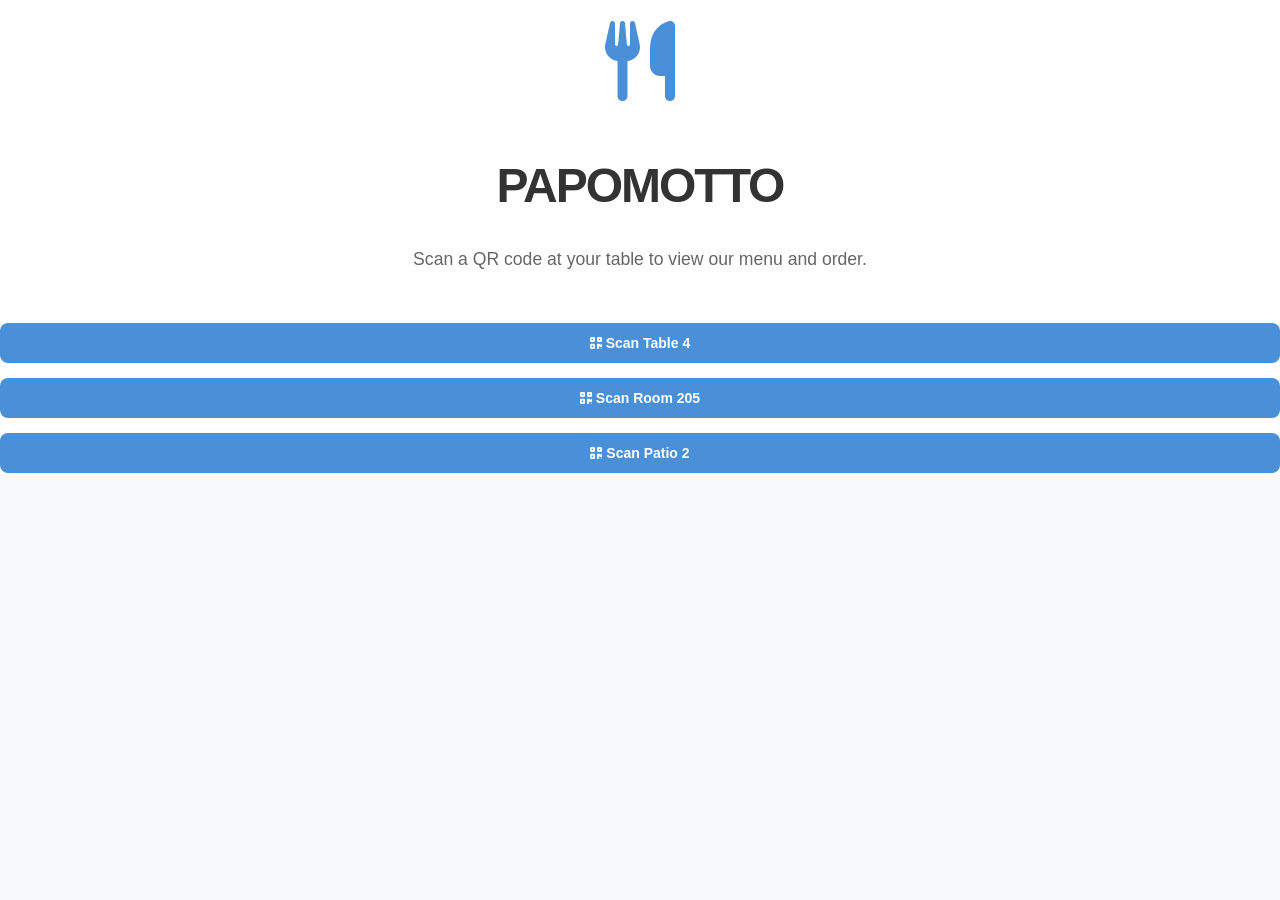
==== index.html @ fc349608 "Add files via upload" ====
<!DOCTYPE html>
<html lang="en">
<head>
    <meta charset="UTF-8">
    <meta name="viewport" content="width=device-width, initial-scale=1.0, maximum-scale=1.0, user-scalable=no">
    <title>Papomotto</title>
    <link rel="stylesheet" href="styles.css">
    <link href="https://fonts.googleapis.com/css2?family=Roboto+Mono:wght@300;400;500;600;700&display=swap" rel="stylesheet">
    <link href="https://cdnjs.cloudflare.com/ajax/libs/font-awesome/6.4.0/css/all.min.css" rel="stylesheet">
</head>
<body>
    <div id="app">
        <!-- QR Scan Screen (Simulated) -->
        <div id="qr-screen" class="screen active" style="justify-content: center; align-items: center; text-align: center; background: var(--bg-color);">
            <div class="qr-container" style="display: flex; flex-direction: column; align-items: center; gap: 20px;">
                <div style="font-size: 5rem; color: var(--primary);"><i class="fa-solid fa-utensils"></i></div>
                <h1 style="font-size: 3rem; font-weight: 700; letter-spacing: -2px;" data-i18n="papomotto">PAPOMOTTO</h1>
                <p style="color: var(--text-muted); font-size: 1.1rem; max-width: 80%;" data-i18n="qr_sub">Scan a QR code at your table to view our menu and order.</p>
                <div class="simulated-qrs" style="margin-top: 30px; display: flex; flex-direction: column; gap: 15px; width: 100%;">
                    <button class="btn primary-btn" onclick="simulateScan('Table 4')"><i class="fa-solid fa-qrcode"></i> <span data-i18n="scan_table">Scan Table 4</span></button>
                    <button class="btn primary-btn" onclick="simulateScan('Room 205')"><i class="fa-solid fa-qrcode"></i> <span data-i18n="scan_room">Scan Room 205</span></button>
                    <button class="btn primary-btn" onclick="simulateScan('Patio 2')"><i class="fa-solid fa-qrcode"></i> <span data-i18n="scan_patio">Scan Patio 2</span></button>
                </div>
            </div>
        </div>

        <!-- Categories Screen -->
        <div id="categories-screen" class="screen hidden">
            <header class="menu-header">
                <div class="header-top" style="display: flex; justify-content: space-between; align-items: center; width: 100%; margin-bottom: 20px;">
                    <div class="location-info" style="display: flex; flex-direction: column;">
                        <span style="font-size: 1.5rem; font-weight: 800; letter-spacing: -1px;" data-i18n="papomotto">PAPOMOTTO</span>
                        <span style="font-size: 0.9rem; color: var(--primary); font-weight: 600;"><i class="fa-solid fa-location-dot"></i> <span class="current-location-display">Table 4</span></span>
                    </div>
                    <div class="header-actions" style="display: flex; gap: 10px;">
                        <button class="icon-btn" style="background: var(--card-bg); border-radius: 50%; width: 45px; height: 45px;" onclick="openSettings()"><i class="fa-solid fa-globe"></i></button>
                        <button class="icon-btn" style="background: var(--card-bg); border-radius: 50%; width: 45px; height: 45px;" onclick="toggleTheme()"><i class="fa-solid fa-moon"></i></button>
                    </div>
                </div>
                <h2 style="font-size: 1.8rem; font-weight: 800; margin-bottom: 20px;" data-i18n="craving">What are you craving?</h2>
            </header>
            <main class="categories-grid" style="padding: 10px 24px; display: grid; grid-template-columns: 1fr 1fr; gap: 15px;">
                <button class="category-card" onclick="goToMenu('Starters')"><i class="fa-solid fa-seedling" style="font-size: 2rem; margin-bottom: 10px; color: var(--primary);"></i><br><span data-i18n="Starters">Starters</span></button>
                <button class="category-card" onclick="goToMenu('Breakfast')"><i class="fa-solid fa-egg" style="font-size: 2rem; margin-bottom: 10px; color: var(--primary);"></i><br><span data-i18n="Breakfast">Breakfast</span></button>
                <button class="category-card" onclick="goToMenu('Mains')"><i class="fa-solid fa-bowl-food" style="font-size: 2rem; margin-bottom: 10px; color: var(--primary);"></i><br><span data-i18n="Mains">Mains</span></button>
                <button class="category-card" onclick="goToMenu('Cocktails')"><i class="fa-solid fa-martini-glass-citrus" style="font-size: 2rem; margin-bottom: 10px; color: var(--primary);"></i><br><span data-i18n="Cocktails">Cocktails</span></button>
                <button class="category-card" onclick="goToMenu('Smoothies')"><i class="fa-solid fa-blender" style="font-size: 2rem; margin-bottom: 10px; color: var(--primary);"></i><br><span data-i18n="Smoothies">Smoothies</span></button>
                <button class="category-card" onclick="goToMenu('Kids Meal')"><i class="fa-solid fa-child" style="font-size: 2rem; margin-bottom: 10px; color: var(--primary);"></i><br><span data-i18n="Kids Meal">Kids Meal</span></button>
                <button class="category-card" onclick="goToMenu('Desserts')"><i class="fa-solid fa-ice-cream" style="font-size: 2rem; margin-bottom: 10px; color: var(--primary);"></i><br><span data-i18n="Desserts">Desserts</span></button>
            </main>
        </div>

        <!-- Menu Screen -->
        <div id="menu-screen" class="screen hidden">
            <header class="menu-header">
                <div class="header-top" style="display: flex; justify-content: space-between; align-items: center; width: 100%; margin-bottom: 20px;">
                    <div style="display: flex; align-items: center; gap: 10px;">
                        <button class="icon-btn" onclick="switchScreen('categories-screen')" style="background: var(--card-bg); border-radius: 50%; width: 45px; height: 45px;"><i class="fa-solid fa-arrow-left"></i></button>
                        <div class="location-info" style="display: flex; flex-direction: column;">
                            <span style="font-size: 1.5rem; font-weight: 800; letter-spacing: -1px;" data-i18n="papomotto">PAPOMOTTO</span>
                            <span style="font-size: 0.9rem; color: var(--primary); font-weight: 600;"><i class="fa-solid fa-location-dot"></i> <span id="current-location">Table 4</span></span>
                        </div>
                    </div>
                    <div class="header-actions" style="display: flex; gap: 10px;">
                        <button class="icon-btn" style="background: var(--card-bg); border-radius: 50%; width: 45px; height: 45px;" onclick="openSettings()"><i class="fa-solid fa-globe"></i></button>
                        <button class="icon-btn" style="background: var(--card-bg); border-radius: 50%; width: 45px; height: 45px;" onclick="toggleTheme()"><i class="fa-solid fa-moon"></i></button>
                        <button class="icon-btn" style="background: var(--text-color); color: var(--bg-color); border-radius: 50%; width: 45px; height: 45px; position: relative;" onclick="openCart()">
                            <i class="fa-solid fa-bag-shopping"></i>
                            <span class="badge" id="top-cart-badge" style="position: absolute; top: -5px; right: -5px; background: #ff4757; color: white; border-radius: 50%; padding: 4px 6px; font-size: 0.7rem; font-weight: bold; display: none;">0</span>
                        </button>
                    </div>
                </div>
                <div class="search-bar">
                    <i class="fa-solid fa-search"></i>
                    <input type="text" id="search-input" placeholder="Search for meals..." data-i18n-placeholder="search_placeholder">
                </div>
                <div class="categories-scroll">
                    <button class="category-chip active" data-category="All" onclick="filterCategory('All')"><i class="fa-solid fa-border-all"></i> <span data-i18n="All">All</span></button>
                    <button class="category-chip" data-category="Starters" onclick="filterCategory('Starters')"><i class="fa-solid fa-seedling"></i> <span data-i18n="Starters">Starters</span></button>
                    <button class="category-chip" data-category="Breakfast" onclick="filterCategory('Breakfast')"><i class="fa-solid fa-egg"></i> <span data-i18n="Breakfast">Breakfast</span></button>
                    <button class="category-chip" data-category="Mains" onclick="filterCategory('Mains')"><i class="fa-solid fa-bowl-food"></i> <span data-i18n="Mains">Mains</span></button>
                    <button class="category-chip" data-category="Cocktails" onclick="filterCategory('Cocktails')"><i class="fa-solid fa-martini-glass-citrus"></i> <span data-i18n="Cocktails">Cocktails</span></button>
                    <button class="category-chip" data-category="Smoothies" onclick="filterCategory('Smoothies')"><i class="fa-solid fa-blender"></i> <span data-i18n="Smoothies">Smoothies</span></button>
                    <button class="category-chip" data-category="Kids Meal" onclick="filterCategory('Kids Meal')"><i class="fa-solid fa-child"></i> <span data-i18n="Kids Meal">Kids Meal</span></button>
                    <button class="category-chip" data-category="Desserts" onclick="filterCategory('Desserts')"><i class="fa-solid fa-ice-cream"></i> <span data-i18n="Desserts">Desserts</span></button>
                    <button class="category-chip" data-category="Drinks" onclick="filterCategory('Drinks')"><i class="fa-solid fa-mug-hot"></i> <span data-i18n="Drinks">Drinks</span></button>
                </div>
            </header>
            
            <main class="menu-items" id="menu-items-container">
                <!-- Items will be generated by JS -->
            </main>

            <!-- Floating Cart Button -->
            <button class="floating-cart" onclick="openCart()">
                <div class="cart-icon">
                    <i class="fa-solid fa-shopping-bag"></i>
                    <span class="badge" id="cart-badge">0</span>
                </div>
                <span class="floating-cart-text" data-i18n="view_cart">View Cart</span>
                <span class="cart-total" id="cart-total-float">$0.00</span>
            </button>
        </div>

        <!-- Item Modal (Customization) -->
        <div id="item-modal" class="modal hidden">
            <div class="modal-header">
                <button class="modal-header-btn" onclick="closeItemModal()"><i class="fa-solid fa-arrow-left"></i></button>
                <button class="modal-header-btn"><i class="fa-solid fa-heart"></i></button>
            </div>
            
            <img id="modal-image" src="" alt="Meal">
            
            <div class="modal-details">
                <h2 id="modal-title">Meal Title</h2>
                <p id="modal-desc">Description</p>
                
                <div class="customization">
                    <h4 data-i18n="ingredients_header">Ingredients & Extras</h4>
                    <div id="ingredients-list">
                        <!-- Generated by JS -->
                    </div>
                </div>
            </div>
            
            <div class="modal-actions">
                <div class="qty-control">
                    <button onclick="changeModalQty(-1)"><i class="fa-solid fa-minus"></i></button>
                    <span id="modal-qty">1</span>
                    <button onclick="changeModalQty(1)"><i class="fa-solid fa-plus"></i></button>
                </div>
                <button class="btn primary-btn add-to-cart-btn" onclick="addToCart()">Add - <span id="modal-btn-total">$0.00</span></button>
            </div>
        </div>

        <!-- Cart / Checkout Screen -->
        <div id="cart-screen" class="screen hidden">
            <header class="cart-header">
                <button class="icon-btn" onclick="closeCart()"><i class="fa-solid fa-arrow-left"></i></button>
                <h2 data-i18n="your_order">Your Order</h2>
                <div style="width:40px;"></div> <!-- Spacer -->
            </header>
            <main class="cart-main">
                <div id="cart-items-container">
                    <!-- Cart items generated by JS -->
                </div>
                <div class="cart-notes">
                    <label for="order-notes" data-i18n="order_notes_label">Order Notes (e.g., less salt, allergies)</label>
                    <textarea id="order-notes" rows="3" placeholder="Add any special requests here..." data-i18n-placeholder="notes_placeholder"></textarea>
                </div>
                <div class="cart-summary">
                    <div class="summary-row">
                        <span data-i18n="subtotal">Subtotal</span>
                        <span id="cart-subtotal">$0.00</span>
                    </div>
                    <div class="summary-row">
                        <span data-i18n="tax">Tax (10%)</span>
                        <span id="cart-tax">$0.00</span>
                    </div>
                    <div class="summary-row total">
                        <span data-i18n="total">Total</span>
                        <span id="cart-final-total">$0.00</span>
                    </div>
                </div>
            </main>
            <footer class="cart-footer">
                <button class="btn primary-btn submit-order-btn" onclick="submitOrder()" data-i18n="submit_order">Submit Order</button>
            </footer>
        </div>
        
        <!-- Order Success Modal -->
        <div id="success-modal" class="modal hidden" style="align-items: center; justify-content: center; z-index: 9999;">
             <div class="modal-content" style="border-radius: 20px; text-align: center; padding: 40px 20px; max-width: 400px; height: auto;">
                 <div class="success-icon" style="font-size: 60px; color: var(--primary); margin-bottom: 20px;">
                     <i class="fa-solid fa-check-circle"></i>
                 </div>
                 <h2 data-i18n="order_placed">Order Placed!</h2>
                 <p>Your order has been sent to the kitchen. It will be delivered to <b id="success-location"></b> shortly.</p>
                 <button class="btn primary-btn" style="margin-top: 20px; width: 100%;" onclick="resetApp()" data-i18n="new_order">Start New Order</button>
             </div>
        </div>

        <!-- Settings Modal (Language & Currency) -->
        <div id="settings-modal" class="modal hidden">
            <div class="modal-header">
                <button class="modal-header-btn" onclick="closeSettings()"><i class="fa-solid fa-arrow-left"></i></button>
                <h2 style="font-size: 1.5rem; font-weight: 800;" data-i18n="settings_title">Settings</h2>
                <div style="width: 45px;"></div>
            </div>
            <div class="modal-details" style="margin-top: 100px;">
                <div class="settings-group">
                    <h4 data-i18n="language">Language</h4>
                    <div class="settings-options" id="lang-options">
                        <button class="setting-pill" onclick="setLanguage('en')">English</button>
                        <button class="setting-pill" onclick="setLanguage('es')">Español</button>
                        <button class="setting-pill" onclick="setLanguage('fr')">Français</button>
                        <button class="setting-pill" onclick="setLanguage('de')">Deutsch</button>
                        <button class="setting-pill" onclick="setLanguage('it')">Italiano</button>
                        <button class="setting-pill" onclick="setLanguage('pt')">Português</button>
                        <button class="setting-pill" onclick="setLanguage('ja')">日本語</button>
                        <button class="setting-pill" onclick="setLanguage('zh')">中文</button>
                        <button class="setting-pill" onclick="setLanguage('ko')">한국어</button>
                        <button class="setting-pill" onclick="setLanguage('th')">ไทย</button>
                        <button class="setting-pill" onclick="setLanguage('sw')">Swahili</button>    
                        <button class="setting-pill" onclick="setLanguage('luo')">Luo</button>
                        
                    </div>
                </div>
                <div class="settings-group" style="margin-top: 30px;">
                    <h4 data-i18n="currency">Currency</h4>
                    <div class="settings-options" id="currency-options">
                        <button class="setting-pill" onclick="setCurrency('USD')">USD ($)</button>
                        <button class="setting-pill" onclick="setCurrency('EUR')">EUR (€)</button>
                        <button class="setting-pill" onclick="setCurrency('GBP')">GBP (£)</button>
                        <button class="setting-pill" onclick="setCurrency('JPY')">JPY (¥)</button>
                        <button class="setting-pill" onclick="setCurrency('CAD')">CAD (C$)</button>
                        <button class="setting-pill" onclick="setCurrency('AUD')">AUD (A$)</button>
                        <button class="setting-pill" onclick="setCurrency('CNY')">CNY (¥)</button>
                        <button class="setting-pill" onclick="setCurrency('BRL')">BRL (R$)</button>
                        <button class="setting-pill" onclick="setCurrency('MXN')">MXN (MX$)</button>
                        <button class="setting-pill" onclick="setCurrency('INR')">INR (₹)</button>
                        <button class="setting-pill" onclick="setCurrency('UGX')">UGX (U)</button>
                        
                    </div>
                </div>
                <div class="settings-group" style="margin-top: 30px;">
                    <h4 data-i18n="theme">Theme</h4>
                    <div class="settings-options" id="theme-options">
                        <button class="setting-pill" onclick="setTheme('light')" id="theme-light-btn">Light</button>
                        <button class="setting-pill" onclick="setTheme('dark')" id="theme-dark-btn">Dark</button>
                    </div>
                </div>
                <div id="detection-info" style="margin-top: 40px; padding: 15px; border-radius: 15px; background: rgba(0,0,0,0.03); text-align: center; font-size: 0.9rem; color: var(--text-muted);">
                    <i class="fa-solid fa-circle-info"></i> <span id="detection-text">Detecting location...</span>
                </div>
            </div>
            <div class="modal-actions">
                <button class="btn primary-btn add-to-cart-btn" onclick="closeSettings()" data-i18n="close">Close</button>
            </div>
        </div>

        <!-- Toast Notification -->
        <div id="toast">Meal added to order!</div>
    </div>

    <script src="app.js"></script>
</body>
</html>
---- styles.css ----
:root {
  /* Core brand colors */
  --primary: #4a90d9;
  --secondary-1: #ff6b6b;
  --secondary-2: #4ecdc4;

  /* Light theme palette */
  --bg-light: #f8f9fa;
  --bg-dark: #1a1a1a; /* unused but retained */
  --bg-color: #ffffff;
  --text-color: #333333;
  --text-muted: #666666;
  --card-bg: #ffffff;
  --card-border: #e0e0e0;
  --input-bg: #f5f5f5;
  --header-bg: #ffffff;
  --btn-primary: #4a90d9;
  --btn-primary-text: #ffffff;
}

[data-theme="dark"] {
  --primary: #6ab0f3;
  --secondary-1: #ff8585;
  --secondary-2: #6ed7d0;
  --bg-light: #121212;
  --bg-dark: #0a0a0a;
  --bg-color: #1e1e1e;
  --text-color: #e0e0e0;
  --text-muted: #aaaaaa;
  --card-bg: #2d2d2d;
  --card-border: #404040;
  --input-bg: #2a2a2a;
  --header-bg: #1e1e1e;
  --btn-primary: #6ab0f3;
  --btn-primary-text: #ffffff;
}

/* Global reset */
* {
  margin: 0;
  padding: 0;
  box-sizing: border-box;
}

body {
  font-family: -apple-system, BlinkMacSystemFont, 'Segoe UI', Roboto, sans-serif;
  background-color: var(--bg-light);
  color: var(--text-color);
  line-height: 1.6;
}

#app {
  min-height: 100vh;
}

/* Screen handling */
.screen {
  display: none;
}
.screen.active {
  display: block;
}
.screen.hidden {
  display: none !important;
}

/* Buttons */
.btn {
  padding: 10px 20px;
  border: none;
  border-radius: 6px;
  cursor: pointer;
  font-size: 14px;
  transition: background-color 0.2s ease;
}

.primary-btn {
  background-color: var(--btn-primary);
  color: var(--btn-primary-text);
  padding: 12px 24px;
  border-radius: 8px;
  font-weight: 600;
}
.primary-btn:active {
  transform: scale(0.98);
}

/* Icon button – unified style */
.icon-btn {
  background: var(--card-bg);
  border: none;
  cursor: pointer;
  padding: 8px;
  border-radius: 50%;
  display: flex;
  align-items: center;
  justify-content: center;
  transition: background-color 0.2s ease;
}
.icon-btn:hover {
  background-color: var(--input-bg);
}

/* Header */
.menu-header {
  display: flex;
  flex-direction: column;
}

.search-bar {
  width: 100%;
  max-width: 500px;
  align-self: flex-end;
  position: relative;
}
.search-bar i {
  position: absolute;
  left: 15px;
  top: 50%;
  transform: translateY(-50%);
  color: var(--text-muted);
}
.search-bar input {
  width: 100%;
  padding: 12px 15px 12px 40px;
  border-radius: 25px;
  border: 1px solid var(--card-border);
  background-color: var(--input-bg);
  color: var(--text-color);
  font-size: 14px;
  outline: none;
}

/* Floating Cart – premium glass‑morphic style */
.floating-cart {
  position: fixed;
  bottom: 24px;
  left: 24px;
  right: 24px;
  max-width: 500px;
  margin: 0 auto;
  height: 65px;
  border-radius: 35px;
  background: rgba(255, 255, 255, 0.2);
  backdrop-filter: blur(12px);
  color: var(--text-color);
  border: 1px solid rgba(255,255,255,0.5);
  display: flex;
  justify-content: space-between;
  align-items: center;
  padding: 0 24px;
  box-shadow: 0 10px 30px rgba(0,0,0,0.18);
  z-index: 99;
  cursor: pointer;
  transition: transform 0.5s cubic-bezier(0.34, 1.56, 0.64, 1), opacity 0.3s ease, box-shadow 0.2s ease;
  opacity: 0;
  transform: translateY(100px) scale(0.9);
  pointer-events: none;
}
.floating-cart.visible {
  opacity: 1;
  transform: translateY(0) scale(1);
  pointer-events: auto;
  animation: slideUpBounce 0.6s ease-out forwards;
}
.floating-cart:active {
  transform: scale(0.97);
}
.floating-cart .cart-icon {
  position: relative;
  display: flex;
  align-items: center;
  font-size: 1.3rem;
}
.floating-cart .badge {
  position: absolute;
  top: -8px;
  right: -10px;
  background: #ff4757;
  color: #fff;
  border-radius: 50%;
  width: 20px;
  height: 20px;
  display: flex;
  align-items: center;
  justify-content: center;
  font-size: 0.75rem;
  font-weight: 800;
  box-shadow: 0 2px 6px rgba(0,0,0,0.15);
}
.floating-cart-text {
  font-weight: 700;
  font-size: 1rem;
  letter-spacing: 0.5px;
  text-transform: uppercase;
}
.floating-cart .cart-total {
  font-weight: 800;
  font-size: 1rem;
  background: rgba(255,255,255,0.15);
  padding: 6px 14px;
  border-radius: 18px;
}
[data-theme="dark"] .floating-cart .cart-total {
  background: rgba(0,0,0,0.2);
}

/* Category cards */
.category-card {
  background-color: var(--card-bg);
  border: 1px solid var(--card-border);
  border-radius: 20px;
  padding: 25px 15px;
  text-align: center;
  font-weight: 700;
  font-size: 1.1rem;
  color: var(--text-color);
  cursor: pointer;
  box-shadow: 0 5px 15px rgba(0,0,0,0.05);
  transition: transform 0.2s;
}
.category-card:active {
  transform: scale(0.95);
}

/* Cart screen */
.cart-header {
  display: flex;
  justify-content: space-between;
  align-items: center;
  padding: 20px 24px;
  background-color: var(--bg-color);
  border-bottom: 1px solid var(--card-border);
}
.cart-main {
  padding: 20px 24px 100px;
  flex: 1;
  overflow-y: auto;
}
.cart-item-info {
  flex: 1;
}
.cart-item-title {
  font-weight: 800;
  font-size: 1.1rem;
  margin-bottom: 5px;
}
.cart-item-price {
  font-weight: 700;
  color: var(--text-muted);
}
.cart-item-customs {
  font-size: 0.85rem;
  color: var(--text-muted);
  margin-top: 5px;
}
.remove-btn {
  background: none;
  border: none;
  color: #ff4757;
  font-size: 1.2rem;
  cursor: pointer;
}
.cart-notes {
  margin-top: 25px;
}
.cart-notes label {
  display: block;
  font-weight: 800;
  margin-bottom: 10px;
  text-transform: uppercase;
  letter-spacing: 1px;
}
.cart-notes textarea {
  width: 100%;
  padding: 15px;
  border-radius: 20px;
  border: 1px solid var(--card-border);
  background-color: var(--card-bg);
  color: var(--text-color);
  resize: none;
}
.cart-summary {
  margin-top: 30px;
  background-color: var(--card-bg);
  padding: 20px;
  border-radius: 25px;
  border: 1px solid var(--card-border);
}
.summary-row {
  display: flex;
  justify-content: space-between;
  margin-bottom: 10px;
  font-weight: 600;
}
.summary-row.total {
  font-size: 1.3rem;
  font-weight: 800;
  margin-top: 15px;
  padding-top: 15px;
  border-top: 2px dashed var(--card-border);
}
.cart-footer {
  position: fixed;
  bottom: 0; left: 0; right: 0;
  max-width: 1200px;
  margin: 0 auto;
  padding: 20px 24px;
  background-color: var(--bg-color);
  border-top: 1px solid var(--card-border);
}

/* Modals */
.modal {
  position: fixed;
  inset: 0;
  background-color: var(--bg-color);
  z-index: 1000;
  display: flex;
  flex-direction: column;
  overflow-y: auto;
  animation: fadeIn 0.3s ease-out;
}
.modal.hidden {
  display: none !important;
}
.modal-header {
  display: flex;
  justify-content: space-between;
  align-items: center;
  padding: 20px 24px;
  position: sticky;
  top: 0;
  background: var(--card-bg);
  backdrop-filter: blur(10px);
  z-index: 10;
}
.modal-content {
  background-color: var(--card-bg);
  border-radius: 12px;
  padding: 24px;
  max-width: 500px;
  width: 90%;
  max-height: 80vh;
  overflow-y: auto;
  margin: auto;
}
.modal-details {
  padding: 20px 24px;
  background: var(--card-bg);
}
.modal-details h2 {
  font-size: 1.5rem;
  font-weight: 800;
  margin-bottom: 10px;
}
.modal-details p {
  color: var(--text-muted);
  margin-bottom: 20px;
}
.customization h4 {
  font-size: 1rem;
  font-weight: 700;
  margin-bottom: 15px;
  text-transform: uppercase;
  letter-spacing: 0.5px;
}
#ingredients-list {
  display: flex;
  flex-direction: column;
  gap: 12px;
}
.ingredient-item {
  display: flex;
  align-items: center;
  gap: 12px;
  padding: 10px;
  background: var(--bg-color);
  border-radius: 12px;
}
.ingredient-item img {
  width: 50px;
  height: 50px;
  border-radius: 10px;
  object-fit: cover;
}
.ingredient-info {
  flex: 1;
}
.ingredient-info .name {
  font-weight: 600;
  font-size: 0.95rem;
}
.ingredient-info .desc {
  font-size: 0.8rem;
  color: var(--text-muted);
}
.ingredient-price {
  font-size: 0.85rem;
  color: var(--primary);
  font-weight: 600;
}
.ingredient-item.removable {
  cursor: pointer;
}
.ingredient-item.removed {
   opacity: 0.5;
   text-decoration: line-through;
}
.ing-controls {
   display: flex;
   align-items: center;
   gap: 8px;
   margin-left: auto;
}
.ing-price {
   font-size: 0.8rem;
   color: var(--primary);
   min-width: 40px;
}
.ing-btn {
   background: var(--card-bg);
   border: 1px solid var(--card-border);
   width: 24px;
   height: 24px;
   border-radius: 50%;
   cursor: pointer;
   display: flex;
   align-items: center;
   justify-content: center;
}
.ing-thumb {
   width: 40px;
   height: 40px;
   border-radius: 8px;
   object-fit: cover;
}
.ing-info {
   flex: 1;
}
.ing-name {
   font-weight: 600;
   font-size: 0.9rem;
}
.ing-desc {
   font-size: 0.75rem;
   color: var(--text-muted);
}
.modal-actions {
  display: flex;
  justify-content: space-between;
  align-items: center;
  padding: 20px 24px;
  background: var(--card-bg);
  border-top: 1px solid var(--card-border);
}
.qty-control {
  display: flex;
  align-items: center;
  gap: 15px;
  background: var(--bg-color);
  padding: 8px 16px;
  border-radius: 20px;
}
.qty-control button {
  background: var(--primary);
  color: white;
  border: none;
  width: 32px;
  height: 32px;
  border-radius: 50%;
  font-size: 1rem;
  cursor: pointer;
  display: flex;
  align-items: center;
  justify-content: center;
}
.qty-control span {
  font-weight: 700;
  font-size: 1.2rem;
  min-width: 20px;
  text-align: center;
}
.menu-items {
  padding: 10px 24px 100px;
  display: flex;
  flex-direction: column;
  gap: 25px;
}
#toast {
  position: fixed;
  bottom: 20px;
  left: 50%;
  transform: translateX(-50%);
  background-color: var(--text-color);
  color: var(--bg-color);
  padding: 12px 24px;
  border-radius: 8px;
  opacity: 0;
  visibility: hidden;
  transition: all 0.3s ease;
  z-index: 10000;
}
#toast.show {
  opacity: 1;
  visibility: visible;
}
/* Animations */
@keyframes slideUpBounce {
  0% { transform: translateY(100px) scale(0.9); opacity: 0; }
  60% { transform: translateY(-10px) scale(1.05); opacity: 1; }
  100% { transform: translateY(0) scale(1); opacity: 1; }
}
@keyframes fadeIn {
  from { opacity: 0; transform: scale(0.98); }
  to { opacity: 1; transform: scale(1); }
}
/* Settings modal */
.settings-group {
  margin-bottom: 24px;
}
.settings-group h4 {
  margin-bottom: 12px;
  color: var(--text-color);
}
.settings-options {
  display: flex;
  flex-wrap: wrap;
  gap: 8px;
}
.setting-pill {
  padding: 8px 16px;
  border: 1px solid var(--card-border);
  border-radius: 20px;
  cursor: pointer;
  transition: all 0.2s ease;
}
.setting-pill.active {
  background-color: var(--primary);
  color: #fff;
  border-color: var(--primary);
}
/* Dark theme overrides for specific components */
[data-theme="dark"] body {
  background-color: var(--bg-dark);
}
[data-theme="dark"] .category-card {
  background-color: var(--card-bg);
  border-color: var(--card-border);
}
[data-theme="dark"] .modal-content {
  background-color: var(--card-bg);
}
[data-theme="dark"] #toast {
  background-color: var(--text-color);
  color: var(--bg-color);
}
/* Categories scroll */
.categories-scroll {
  display: flex;
  gap: 10px;
  padding: 10px 0;
  overflow-x: auto;
  scrollbar-width: none;
}
.categories-scroll::-webkit-scrollbar {
  display: none;
}
/* Meal cards (grid layout) */
.meal-card {
  background-color: transparent;
  cursor: pointer;
}
.meal-img {
  width: 100%;
  height: 280px;
  object-fit: cover;
  border-radius: 35px;
  margin-bottom: 15px;
  box-shadow: 0 10px 25px rgba(0,0,0,0.08);
  max-width: 500px;
  margin-left: auto;
  margin-right: 0;
}
.meal-title {
  font-size: 1.5rem;
  font-weight: 800;
  margin-bottom: 5px;
}
.meal-price {
  font-size: 1.2rem;
  font-weight: 700;
  color: var(--text-muted);
}
.meal-desc {
  display: none;
}
/* Additional component styles */
/* Category chips */
.category-chip {
  padding: 8px 16px;
  border: 1px solid var(--card-border);
  border-radius: 20px;
  cursor: pointer;
  transition: all 0.2s ease;
}
.category-chip.active {
  background-color: var(--primary);
  color: #fff;
  border-color: var(--primary);
}
.ing-qty {
    font-weight: 800;
    font-size: 1rem;
    min-width: 15px;
    text-align: center;
}
/* Modal header button */
.modal-header-btn {
  background: none;
  border: none;
  cursor: pointer;
  font-size: 1.1rem;
  color: var(--text-color);
}
.modal-header-btn:hover {
  color: var(--primary);
}
/* End of stylesheet */
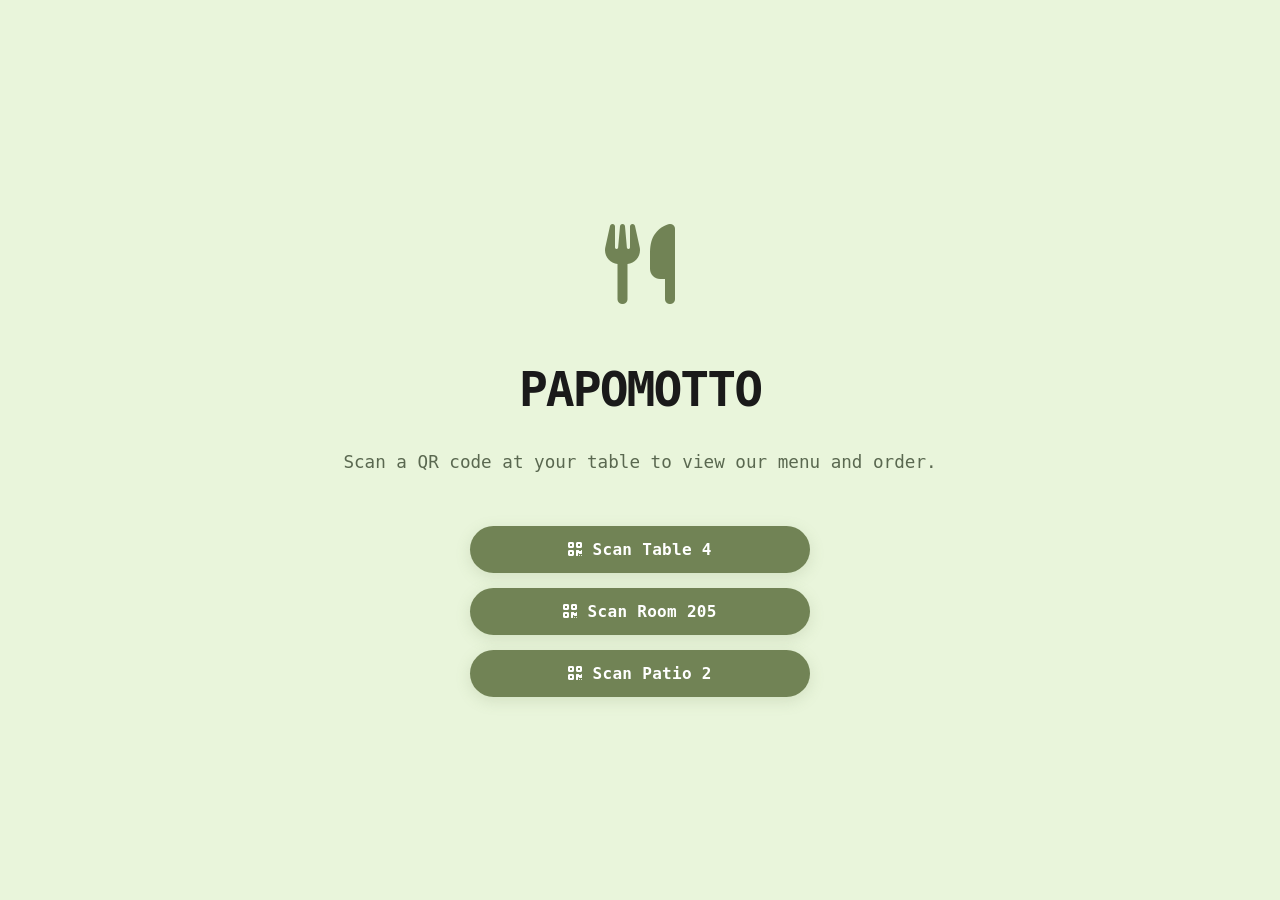
==== commit c60215b5: "yes" ====
--- a/index.html
+++ b/index.html
@@ -40,13 +40,13 @@
                 <h2 style="font-size: 1.8rem; font-weight: 800; margin-bottom: 20px;" data-i18n="craving">What are you craving?</h2>
             </header>
             <main class="categories-grid" style="padding: 10px 24px; display: grid; grid-template-columns: 1fr 1fr; gap: 15px;">
-                <button class="category-card" onclick="goToMenu('Starters')"><i class="fa-solid fa-seedling" style="font-size: 2rem; margin-bottom: 10px; color: var(--primary);"></i><br><span data-i18n="Starters">Starters</span></button>
-                <button class="category-card" onclick="goToMenu('Breakfast')"><i class="fa-solid fa-egg" style="font-size: 2rem; margin-bottom: 10px; color: var(--primary);"></i><br><span data-i18n="Breakfast">Breakfast</span></button>
-                <button class="category-card" onclick="goToMenu('Mains')"><i class="fa-solid fa-bowl-food" style="font-size: 2rem; margin-bottom: 10px; color: var(--primary);"></i><br><span data-i18n="Mains">Mains</span></button>
-                <button class="category-card" onclick="goToMenu('Cocktails')"><i class="fa-solid fa-martini-glass-citrus" style="font-size: 2rem; margin-bottom: 10px; color: var(--primary);"></i><br><span data-i18n="Cocktails">Cocktails</span></button>
-                <button class="category-card" onclick="goToMenu('Smoothies')"><i class="fa-solid fa-blender" style="font-size: 2rem; margin-bottom: 10px; color: var(--primary);"></i><br><span data-i18n="Smoothies">Smoothies</span></button>
-                <button class="category-card" onclick="goToMenu('Kids Meal')"><i class="fa-solid fa-child" style="font-size: 2rem; margin-bottom: 10px; color: var(--primary);"></i><br><span data-i18n="Kids Meal">Kids Meal</span></button>
-                <button class="category-card" onclick="goToMenu('Desserts')"><i class="fa-solid fa-ice-cream" style="font-size: 2rem; margin-bottom: 10px; color: var(--primary);"></i><br><span data-i18n="Desserts">Desserts</span></button>
+                <button class="category-card" onclick="goToMenu('Starters')" style="background-image: url('uipic/ef41e517eabceb7d2a99c83e9d44380a.webp'); background-size: cover; background-position: center;"><i class="fa-solid fa-seedling" style="font-size: 2rem; margin-bottom: 10px; color: var(--primary);"></i><br><span data-i18n="Starters">Starters</span></button>
+                <button class="category-card" onclick="goToMenu('Breakfast')" style="background-image: url('uipic/9beb9a2f6c19b67b782f01f2f33c15be.jpg'); background-size: cover; background-position: center;"><i class="fa-solid fa-egg" style="font-size: 2rem; margin-bottom: 10px; color: var(--primary);"></i><br><span data-i18n="Breakfast">Breakfast</span></button>
+                <button class="category-card" onclick="goToMenu('Mains')" style="background-image: url('uipic/3283c84c0663fad46c2572cbc5e1e875.jpg'); background-size: cover; background-position: center;"><i class="fa-solid fa-bowl-food" style="font-size: 2rem; margin-bottom: 10px; color: var(--primary);"></i><br><span data-i18n="Mains">Mains</span></button>
+                <button class="category-card" onclick="goToMenu('Cocktails')" style="background-image: url('uipic/966c9b0d867b53b1ed2aa10acb15ed6e.jpg'); background-size: cover; background-position: center;"><i class="fa-solid fa-martini-glass-citrus" style="font-size: 2rem; margin-bottom: 10px; color: var(--primary);"></i><br><span data-i18n="Cocktails">Cocktails</span></button>
+                <button class="category-card" onclick="goToMenu('Smoothies')" style="background-image: url('uipic/2ba4ea6fcedb79ae2e02cfac1272c924.jpg'); background-size: cover; background-position: center;"><i class="fa-solid fa-blender" style="font-size: 2rem; margin-bottom: 10px; color: var(--primary);"></i><br><span data-i18n="Smoothies">Smoothies</span></button>
+                <button class="category-card" onclick="goToMenu('Kids Meal')" style="background-image: url('uipic/ef41e517eabceb7d2a99c83e9d44380a.webp'); background-size: cover; background-position: center;"><i class="fa-solid fa-child" style="font-size: 2rem; margin-bottom: 10px; color: var(--primary);"></i><br><span data-i18n="Kids Meal">Kids Meal</span></button>
+                <button class="category-card" onclick="goToMenu('Desserts')" style="background-image: url('uipic/9beb9a2f6c19b67b782f01f2f33c15be.jpg'); background-size: cover; background-position: center;"><i class="fa-solid fa-ice-cream" style="font-size: 2rem; margin-bottom: 10px; color: var(--primary);"></i><br><span data-i18n="Desserts">Desserts</span></button>
             </main>
         </div>
 
@@ -87,6 +87,11 @@
                 </div>
             </header>
             
+            <!-- Offers / Specials Strip -->
+            <div id="offers-section" class="offers-strip" style="margin-bottom: 6px; display: none;">
+                <!-- Generated by JS -->
+            </div>
+
             <main class="menu-items" id="menu-items-container">
                 <!-- Items will be generated by JS -->
             </main>
@@ -98,7 +103,7 @@
                     <span class="badge" id="cart-badge">0</span>
                 </div>
                 <span class="floating-cart-text" data-i18n="view_cart">View Cart</span>
-                <span class="cart-total" id="cart-total-float">$0.00</span>
+                <span class="floating-cart-total" id="cart-total-float">$0.00</span>
             </button>
         </div>
 
--- a/styles.css
+++ b/styles.css
@@ -1,258 +1,625 @@
 :root {
-  /* Core brand colors */
-  --primary: #4a90d9;
-  --secondary-1: #ff6b6b;
-  --secondary-2: #4ecdc4;
-
-  /* Light theme palette */
-  --bg-light: #f8f9fa;
-  --bg-dark: #1a1a1a; /* unused but retained */
-  --bg-color: #ffffff;
-  --text-color: #333333;
-  --text-muted: #666666;
-  --card-bg: #ffffff;
-  --card-border: #e0e0e0;
-  --input-bg: #f5f5f5;
-  --header-bg: #ffffff;
-  --btn-primary: #4a90d9;
+  /* Papomotto brand colors */
+  --primary: #718355;
+  --secondary-1: #87986A;
+  --secondary-2: #97A97C;
+
+  /* Light theme */
+  --bg-light: #E9F5DB;
+  --bg-dark: #000000;
+  --bg-color: #E9F5DB;
+  --text-color: #1a1a1a;
+  --text-muted: #5a6850;
+  --card-bg: #f0f5e8;
+  --card-border: #c8d8b0;
+  --input-bg: #dce7cc;
+  --header-bg: #E9F5DB;
+  --btn-primary: #718355;
   --btn-primary-text: #ffffff;
+  --badge-bg: #718355;
+  --accent: #87986A;
+  --shadow: rgba(113, 131, 85, 0.18);
 }
 
 [data-theme="dark"] {
-  --primary: #6ab0f3;
-  --secondary-1: #ff8585;
-  --secondary-2: #6ed7d0;
-  --bg-light: #121212;
-  --bg-dark: #0a0a0a;
-  --bg-color: #1e1e1e;
-  --text-color: #e0e0e0;
-  --text-muted: #aaaaaa;
-  --card-bg: #2d2d2d;
-  --card-border: #404040;
-  --input-bg: #2a2a2a;
-  --header-bg: #1e1e1e;
-  --btn-primary: #6ab0f3;
-  --btn-primary-text: #ffffff;
-}
-
-/* Global reset */
-* {
+  --primary: #97A97C;
+  --secondary-1: #87986A;
+  --secondary-2: #718355;
+  --bg-light: #0a1a00;
+  --bg-dark: #000000;
+  --bg-color: #000000;
+  --text-color: #e8f0de;
+  --text-muted: #9aa88f;
+  --card-bg: #111e07;
+  --card-border: #2a3d1a;
+  --input-bg: #1a2e0a;
+  --header-bg: #000000;
+  --btn-primary: #97A97C;
+  --btn-primary-text: #000000;
+  --badge-bg: #97A97C;
+  --accent: #87986A;
+  --shadow: rgba(151, 169, 124, 0.15);
+}
+
+/* ── Global reset ── */
+*,
+*::before,
+*::after {
   margin: 0;
   padding: 0;
   box-sizing: border-box;
 }
 
+html {
+  font-size: 16px;
+  -webkit-text-size-adjust: 100%;
+}
+
 body {
-  font-family: -apple-system, BlinkMacSystemFont, 'Segoe UI', Roboto, sans-serif;
+  font-family: 'Roboto Mono', monospace;
   background-color: var(--bg-light);
   color: var(--text-color);
   line-height: 1.6;
+  overflow-x: hidden;
+  transition: background-color 0.3s ease, color 0.3s ease;
 }
 
 #app {
   min-height: 100vh;
-}
-
-/* Screen handling */
+  background-color: var(--bg-light);
+  transition: background-color 0.3s ease;
+}
+
+[data-theme="dark"] #app {
+  background-color: #000000;
+}
+
+img {
+  display: block;
+  max-width: 100%;
+}
+
+button {
+  font-family: inherit;
+  cursor: pointer;
+  border: none;
+  outline: none;
+  -webkit-tap-highlight-color: transparent;
+}
+
+/* ── Screen handling ── */
 .screen {
   display: none;
-}
-.screen.active {
+  min-height: 100vh;
+}
+.screen.active,
+.screen:not(.hidden) {
   display: block;
 }
 .screen.hidden {
   display: none !important;
 }
 
-/* Buttons */
+/* ── Animations ── */
+@keyframes slideUpBounce {
+  0%   { transform: translateY(120px) scale(0.85); opacity: 0; }
+  60%  { transform: translateY(-8px)  scale(1.06); opacity: 1; }
+  100% { transform: translateY(0)      scale(1);    opacity: 1; }
+}
+@keyframes fadeIn {
+  from { opacity: 0; transform: scale(0.97); }
+  to   { opacity: 1; transform: scale(1);    }
+}
+@keyframes pulse {
+  0%, 100% { box-shadow: 0 0 0 0 rgba(113, 131, 85, 0.4); }
+  50%       { box-shadow: 0 0 0 8px rgba(113, 131, 85, 0);   }
+}
+@keyframes shimmer {
+  0%   { background-position: -200% 0; }
+  100% { background-position:  200% 0; }
+}
+
+/* ── Buttons ── */
 .btn {
   padding: 10px 20px;
   border: none;
   border-radius: 6px;
   cursor: pointer;
   font-size: 14px;
-  transition: background-color 0.2s ease;
-}
+  transition: background-color 0.2s ease, transform 0.15s ease;
+}
+.btn:active { transform: scale(0.97); }
 
 .primary-btn {
   background-color: var(--btn-primary);
   color: var(--btn-primary-text);
-  padding: 12px 24px;
-  border-radius: 8px;
-  font-weight: 600;
-}
-.primary-btn:active {
-  transform: scale(0.98);
-}
-
-/* Icon button – unified style */
+  padding: 14px 28px;
+  border-radius: 50px;
+  font-weight: 700;
+  font-size: 1rem;
+  letter-spacing: 0.3px;
+  box-shadow: 0 4px 15px var(--shadow);
+  transition: background 0.25s ease, box-shadow 0.25s ease, transform 0.15s ease;
+}
+.primary-btn:hover { box-shadow: 0 6px 22px var(--shadow); }
+.primary-btn:active { transform: scale(0.97); }
+
+/* ── Icon button ── */
 .icon-btn {
   background: var(--card-bg);
-  border: none;
-  cursor: pointer;
-  padding: 8px;
+  border: 1.5px solid var(--card-border);
   border-radius: 50%;
+  width: 45px;
+  height: 45px;
   display: flex;
   align-items: center;
   justify-content: center;
-  transition: background-color 0.2s ease;
-}
-.icon-btn:hover {
-  background-color: var(--input-bg);
-}
-
-/* Header */
+  color: var(--text-color);
+  font-size: 1rem;
+  transition: background-color 0.2s ease, border-color 0.2s ease, transform 0.15s ease;
+  cursor: pointer;
+}
+.icon-btn:active { transform: scale(0.93); }
+.icon-btn:hover { border-color: var(--primary); }
+
+/* ── Header ── */
 .menu-header {
+  padding: 24px 20px 0;
+  position: sticky;
+  top: 0;
+  z-index: 50;
+  background: var(--header-bg);
+  backdrop-filter: blur(14px);
+  -webkit-backdrop-filter: blur(14px);
+}
+
+.header-top {
+  display: flex;
+  justify-content: space-between;
+  align-items: flex-start;
+  width: 100%;
+  margin-bottom: 18px;
+}
+
+.location-info {
   display: flex;
   flex-direction: column;
-}
-
+  gap: 2px;
+}
+.location-info .brand {
+  font-size: 1.6rem;
+  font-weight: 900;
+  letter-spacing: -1.5px;
+  color: var(--text-color);
+  line-height: 1.1;
+}
+.location-info .loc-sub {
+  font-size: 0.85rem;
+  color: var(--primary);
+  font-weight: 600;
+  display: flex;
+  align-items: center;
+  gap: 5px;
+}
+
+.header-actions {
+  display: flex;
+  gap: 10px;
+}
+
+/* ── Search bar ── */
 .search-bar {
-  width: 100%;
-  max-width: 500px;
-  align-self: flex-end;
+  max-width: 560px;
+  margin: 0 auto 14px;
   position: relative;
 }
 .search-bar i {
   position: absolute;
-  left: 15px;
+  left: 16px;
   top: 50%;
   transform: translateY(-50%);
   color: var(--text-muted);
+  font-size: 0.9rem;
+  pointer-events: none;
 }
 .search-bar input {
   width: 100%;
-  padding: 12px 15px 12px 40px;
-  border-radius: 25px;
-  border: 1px solid var(--card-border);
-  background-color: var(--input-bg);
-  color: var(--text-color);
-  font-size: 14px;
+  padding: 13px 16px 13px 44px;
+  border-radius: 50px;
+  border: 2px solid var(--card-border);
+  background: var(--input-bg);
+  color: var(--text-color);
+  font-size: 0.95rem;
   outline: none;
-}
-
-/* Floating Cart – premium glass‑morphic style */
+  transition: border-color 0.2s ease, box-shadow 0.2s ease;
+  caret-color: var(--primary);
+}
+.search-bar input:focus {
+  border-color: var(--primary);
+  box-shadow: 0 0 0 3px rgba(113, 131, 85, 0.18);
+}
+.search-bar input::placeholder { color: var(--text-muted); }
+
+/* ── Categories scroll ── */
+.categories-scroll {
+  display: flex;
+  gap: 9px;
+  padding: 8px 0 16px;
+  overflow-x: auto;
+  scrollbar-width: none;
+  -ms-overflow-style: none;
+}
+.categories-scroll::-webkit-scrollbar { display: none; }
+
+.category-chip {
+  flex-shrink: 0;
+  padding: 8px 18px;
+  border: 1.5px solid var(--card-border);
+  border-radius: 50px;
+  background: var(--card-bg);
+  color: var(--text-color);
+  font-size: 0.875rem;
+  font-weight: 600;
+  cursor: pointer;
+  transition: all 0.2s ease;
+  white-space: nowrap;
+}
+.category-chip:hover  { border-color: var(--primary); }
+.category-chip.active {
+  background: var(--primary);
+  color: #fff;
+  border-color: var(--primary);
+  box-shadow: 0 2px 10px var(--shadow);
+}
+
+/* ── Menu items ── */
+.menu-items {
+  padding: 16px 20px 110px;
+  display: flex;
+  flex-direction: column;
+  gap: 44px;
+}
+
+/* ── Meal card – hero style ── */
+.meal-card {
+  cursor: pointer;
+  position: relative;
+}
+
+.meal-img-wrap {
+  position: relative;
+  border-radius: 28px;
+  overflow: hidden;
+  box-shadow: 0 12px 40px var(--shadow);
+  aspect-ratio: 4 / 3;
+  max-height: 420px;
+  margin-bottom: 14px;
+}
+
+.meal-img-wrap img {
+  width: 100%;
+  height: 100%;
+  object-fit: cover;
+  transition: transform 0.4s ease;
+}
+
+.meal-card:active .meal-img-wrap img { transform: scale(0.97); }
+
+.meal-badge {
+  position: absolute;
+  top: 14px;
+  left: 14px;
+  z-index: 2;
+  display: inline-flex;
+  align-items: center;
+  gap: 5px;
+  padding: 5px 13px;
+  border-radius: 50px;
+  font-size: 0.78rem;
+  font-weight: 700;
+  letter-spacing: 0.3px;
+  text-transform: uppercase;
+}
+.meal-badge.offer {
+  background: #e8a838;
+  color: #2a1a00;
+}
+.meal-badge.new {
+  background: var(--primary);
+  color: #fff;
+}
+
+.meal-tag-pill {
+  position: absolute;
+  bottom: 14px;
+  right: 14px;
+  z-index: 2;
+  background: rgba(0, 0, 0, 0.6);
+  backdrop-filter: blur(6px);
+  color: #fff;
+  padding: 5px 12px;
+  border-radius: 50px;
+  font-size: 0.75rem;
+  font-weight: 700;
+}
+
+.meal-info {
+  display: flex;
+  align-items: flex-end;
+  justify-content: space-between;
+  gap: 10px;
+  padding: 0 4px;
+}
+
+.meal-title {
+  font-size: 1.55rem;
+  font-weight: 800;
+  letter-spacing: -0.4px;
+  line-height: 1.15;
+  color: var(--text-color);
+}
+
+.meal-price {
+  font-size: 1.35rem;
+  font-weight: 800;
+  color: var(--primary);
+  white-space: nowrap;
+  letter-spacing: -0.3px;
+}
+
+/* ── Offers / highlights strip ── */
+.offers-strip {
+  padding: 14px 20px;
+  display: flex;
+  gap: 14px;
+  overflow-x: auto;
+  scrollbar-width: none;
+  scroll-snap-type: x mandatory;
+}
+.offers-strip::-webkit-scrollbar { display: none; }
+
+.offer-card {
+  flex-shrink: 0;
+  width: 260px;
+  border-radius: 22px;
+  padding: 18px 22px;
+  scroll-snap-align: start;
+  position: relative;
+  overflow: hidden;
+  cursor: default;
+  display: flex;
+  flex-direction: column;
+  justify-content: flex-end;
+  min-height: 140px;
+}
+.offer-card::before {
+  content: '';
+  position: absolute;
+  inset: 0;
+  z-index: 0;
+  border-radius: 22px;
+}
+.offer-card > * { position: relative; z-index: 1; }
+
+.offer-card .off-eyebrow {
+  font-size: 0.7rem;
+  font-weight: 700;
+  letter-spacing: 1.2px;
+  text-transform: uppercase;
+  margin-bottom: 6px;
+}
+.offer-card .off-title {
+  font-size: 1.25rem;
+  font-weight: 800;
+  line-height: 1.15;
+  margin-bottom: 4px;
+}
+.offer-card .off-sub {
+  font-size: 0.8rem;
+  opacity: 0.85;
+  font-weight: 500;
+}
+.offer-badge-off {
+  position: absolute;
+  top: 12px;
+  right: 12px;
+  z-index: 2;
+  background: rgba(255,255,255,0.25);
+  backdrop-filter: blur(6px);
+  border-radius: 50px;
+  padding: 4px 12px;
+  font-size: 0.78rem;
+  font-weight: 800;
+}
+
+/* ── Category cards (categories-screen) ── */
+.categories-grid {
+  display: grid;
+  grid-template-columns: 1fr 1fr;
+  gap: 16px;
+  padding: 16px 20px;
+}
+
+.category-card {
+  background: var(--card-bg);
+  border: 1.5px solid var(--card-border);
+  border-radius: 24px;
+  padding: 28px 16px;
+  text-align: center;
+  font-weight: 700;
+  font-size: 1.05rem;
+  color: var(--text-color);
+  cursor: pointer;
+  box-shadow: 0 4px 18px var(--shadow);
+  transition: transform 0.2s ease, box-shadow 0.2s ease, border-color 0.2s ease;
+  display: flex;
+  flex-direction: column;
+  align-items: center;
+  gap: 10px;
+  position: relative;
+  overflow: hidden;
+  background-size: cover;
+  background-position: center;
+  background-repeat: no-repeat;
+}
+
+.category-card i {
+  font-size: 2rem;
+  color: var(--primary);
+  transition: color 0.2s ease;
+  position: relative;
+  z-index: 2;
+}
+
+.category-card span {
+  position: relative;
+  z-index: 2;
+}
+
+.category-card::before {
+  content: '';
+  position: absolute;
+  top: 0;
+  left: 0;
+  right: 0;
+  bottom: 0;
+  background: rgba(255, 255, 255, 0.7);
+  z-index: 1;
+  transition: background 0.2s ease;
+}
+
+.category-card:hover::before {
+  background: rgba(255, 255, 255, 0.5);
+}
+
+.category-card:active { transform: scale(0.95); }
+.category-card:hover { box-shadow: 0 8px 30px var(--shadow); border-color: var(--primary); }
+.category-card:hover i { color: var(--secondary-1); }
+
+/* ── Floating cart ── */
 .floating-cart {
   position: fixed;
-  bottom: 24px;
-  left: 24px;
-  right: 24px;
-  max-width: 500px;
-  margin: 0 auto;
-  height: 65px;
-  border-radius: 35px;
-  background: rgba(255, 255, 255, 0.2);
-  backdrop-filter: blur(12px);
-  color: var(--text-color);
-  border: 1px solid rgba(255,255,255,0.5);
-  display: flex;
+  bottom: 22px;
+  left: 18px;
+  right: 18px;
+  max-width: 520px;
+  height: 64px;
+  border-radius: 40px;
+  background: var(--primary);
+  color: #fff;
+  display: flex;
+  align-items: center;
   justify-content: space-between;
-  align-items: center;
-  padding: 0 24px;
-  box-shadow: 0 10px 30px rgba(0,0,0,0.18);
+  padding: 0 22px;
+  box-shadow: 0 10px 36px var(--shadow);
   z-index: 99;
   cursor: pointer;
-  transition: transform 0.5s cubic-bezier(0.34, 1.56, 0.64, 1), opacity 0.3s ease, box-shadow 0.2s ease;
+  transition:
+    transform 0.5s cubic-bezier(0.34, 1.56, 0.64, 1),
+    opacity 0.3s ease,
+    box-shadow 0.25s ease;
   opacity: 0;
-  transform: translateY(100px) scale(0.9);
+  transform: translateY(110px) scale(0.88);
   pointer-events: none;
+  border: none;
 }
 .floating-cart.visible {
   opacity: 1;
   transform: translateY(0) scale(1);
   pointer-events: auto;
-  animation: slideUpBounce 0.6s ease-out forwards;
-}
-.floating-cart:active {
-  transform: scale(0.97);
-}
+  animation: slideUpBounce 0.55s ease-out forwards;
+}
+.floating-cart:active { transform: scale(0.97); }
+
 .floating-cart .cart-icon {
   position: relative;
   display: flex;
   align-items: center;
-  font-size: 1.3rem;
+  font-size: 1.35rem;
 }
 .floating-cart .badge {
   position: absolute;
-  top: -8px;
-  right: -10px;
+  top: -9px;
+  right: -11px;
   background: #ff4757;
   color: #fff;
   border-radius: 50%;
-  width: 20px;
-  height: 20px;
+  width: 22px;
+  height: 22px;
   display: flex;
   align-items: center;
   justify-content: center;
-  font-size: 0.75rem;
-  font-weight: 800;
-  box-shadow: 0 2px 6px rgba(0,0,0,0.15);
+  font-size: 0.72rem;
+  font-weight: 800;
+  box-shadow: 0 2px 8px rgba(0,0,0,0.22);
 }
 .floating-cart-text {
   font-weight: 700;
-  font-size: 1rem;
+  font-size: 0.95rem;
   letter-spacing: 0.5px;
   text-transform: uppercase;
 }
-.floating-cart .cart-total {
+.floating-cart .floating-cart-total {
   font-weight: 800;
   font-size: 1rem;
-  background: rgba(255,255,255,0.15);
+  background: rgba(255,255,255,0.18);
   padding: 6px 14px;
-  border-radius: 18px;
-}
-[data-theme="dark"] .floating-cart .cart-total {
-  background: rgba(0,0,0,0.2);
-}
-
-/* Category cards */
-.category-card {
-  background-color: var(--card-bg);
-  border: 1px solid var(--card-border);
   border-radius: 20px;
-  padding: 25px 15px;
-  text-align: center;
-  font-weight: 700;
-  font-size: 1.1rem;
-  color: var(--text-color);
-  cursor: pointer;
-  box-shadow: 0 5px 15px rgba(0,0,0,0.05);
-  transition: transform 0.2s;
-}
-.category-card:active {
-  transform: scale(0.95);
-}
-
-/* Cart screen */
+}
+
+/* ── Cart / Checkout ── */
 .cart-header {
   display: flex;
   justify-content: space-between;
   align-items: center;
   padding: 20px 24px;
-  background-color: var(--bg-color);
+  background: var(--header-bg);
   border-bottom: 1px solid var(--card-border);
-}
+  position: sticky;
+  top: 0;
+  z-index: 10;
+  backdrop-filter: blur(10px);
+}
+.cart-header h2 {
+  font-size: 1.5rem;
+  font-weight: 800;
+}
+
 .cart-main {
-  padding: 20px 24px 100px;
+  padding: 20px 24px 120px;
   flex: 1;
   overflow-y: auto;
 }
-.cart-item-info {
-  flex: 1;
-}
+
+.cart-item {
+  display: flex;
+  align-items: center;
+  gap: 14px;
+  padding: 14px 0;
+  border-bottom: 1px solid var(--card-border);
+}
+.cart-item-img {
+  width: 70px;
+  height: 70px;
+  border-radius: 16px;
+  object-fit: cover;
+  flex-shrink: 0;
+}
+.cart-item-info { flex: 1; }
 .cart-item-title {
   font-weight: 800;
-  font-size: 1.1rem;
-  margin-bottom: 5px;
+  font-size: 1.05rem;
+  margin-bottom: 4px;
 }
 .cart-item-price {
   font-weight: 700;
   color: var(--text-muted);
+  font-size: 0.9rem;
 }
 .cart-item-customs {
-  font-size: 0.85rem;
-  color: var(--text-muted);
-  margin-top: 5px;
+  font-size: 0.8rem;
+  color: var(--secondary-1);
+  margin-top: 4px;
 }
 .remove-btn {
   background: none;
@@ -260,9 +627,14 @@
   color: #ff4757;
   font-size: 1.2rem;
   cursor: pointer;
-}
+  padding: 6px;
+  flex-shrink: 0;
+  transition: opacity 0.15s;
+}
+.remove-btn:active { opacity: 0.6; }
+
 .cart-notes {
-  margin-top: 25px;
+  margin-top: 28px;
 }
 .cart-notes label {
   display: block;
@@ -270,60 +642,70 @@
   margin-bottom: 10px;
   text-transform: uppercase;
   letter-spacing: 1px;
+  font-size: 0.85rem;
+  color: var(--text-muted);
 }
 .cart-notes textarea {
   width: 100%;
-  padding: 15px;
+  padding: 16px;
   border-radius: 20px;
-  border: 1px solid var(--card-border);
-  background-color: var(--card-bg);
+  border: 2px solid var(--card-border);
+  background: var(--card-bg);
   color: var(--text-color);
   resize: none;
-}
+  font-size: 0.95rem;
+  font-family: inherit;
+  outline: none;
+  transition: border-color 0.2s;
+}
+.cart-notes textarea:focus { border-color: var(--primary); }
+
 .cart-summary {
-  margin-top: 30px;
-  background-color: var(--card-bg);
+  margin-top: 28px;
+  background: var(--card-bg);
   padding: 20px;
-  border-radius: 25px;
-  border: 1px solid var(--card-border);
+  border-radius: 24px;
+  border: 1.5px solid var(--card-border);
 }
 .summary-row {
   display: flex;
   justify-content: space-between;
-  margin-bottom: 10px;
+  margin-bottom: 12px;
   font-weight: 600;
+  font-size: 0.95rem;
 }
 .summary-row.total {
   font-size: 1.3rem;
-  font-weight: 800;
-  margin-top: 15px;
-  padding-top: 15px;
+  font-weight: 900;
+  margin-top: 16px;
+  padding-top: 16px;
   border-top: 2px dashed var(--card-border);
-}
+  color: var(--primary);
+}
+
 .cart-footer {
   position: fixed;
   bottom: 0; left: 0; right: 0;
-  max-width: 1200px;
-  margin: 0 auto;
-  padding: 20px 24px;
-  background-color: var(--bg-color);
+  padding: 16px 24px;
+  background: var(--header-bg);
   border-top: 1px solid var(--card-border);
-}
-
-/* Modals */
+  backdrop-filter: blur(12px);
+}
+.cart-footer .btn { width: 100%; }
+
+/* ── Modals ── */
 .modal {
   position: fixed;
   inset: 0;
-  background-color: var(--bg-color);
+  background: var(--bg-color);
   z-index: 1000;
   display: flex;
   flex-direction: column;
   overflow-y: auto;
   animation: fadeIn 0.3s ease-out;
 }
-.modal.hidden {
-  display: none !important;
-}
+.modal.hidden { display: none !important; }
+
 .modal-header {
   display: flex;
   justify-content: space-between;
@@ -331,197 +713,200 @@
   padding: 20px 24px;
   position: sticky;
   top: 0;
-  background: var(--card-bg);
-  backdrop-filter: blur(10px);
+  background: var(--header-bg);
+  backdrop-filter: blur(12px);
   z-index: 10;
 }
-.modal-content {
-  background-color: var(--card-bg);
-  border-radius: 12px;
-  padding: 24px;
-  max-width: 500px;
-  width: 90%;
-  max-height: 80vh;
-  overflow-y: auto;
-  margin: auto;
-}
+.modal-header h2 {
+  font-size: 1.4rem;
+  font-weight: 800;
+}
+
+.modal-img-full {
+  width: 100%;
+  height: 320px;
+  object-fit: cover;
+}
+
 .modal-details {
   padding: 20px 24px;
   background: var(--card-bg);
-}
-.modal-details h2 {
-  font-size: 1.5rem;
-  font-weight: 800;
-  margin-bottom: 10px;
-}
-.modal-details p {
+  flex: 1;
+}
+.modal-details h2 { font-size: 1.5rem; font-weight: 800; margin-bottom: 8px; }
+.modal-details .meal-desc {
   color: var(--text-muted);
+  font-size: 0.95rem;
+  line-height: 1.55;
   margin-bottom: 20px;
 }
+
 .customization h4 {
-  font-size: 1rem;
+  font-size: 0.9rem;
   font-weight: 700;
-  margin-bottom: 15px;
+  margin-bottom: 14px;
   text-transform: uppercase;
   letter-spacing: 0.5px;
-}
+  color: var(--text-muted);
+}
+
 #ingredients-list {
   display: flex;
   flex-direction: column;
+  gap: 10px;
+}
+
+.ingredient-item {
+  display: flex;
+  align-items: center;
   gap: 12px;
-}
-.ingredient-item {
-  display: flex;
-  align-items: center;
-  gap: 12px;
-  padding: 10px;
+  padding: 10px 14px;
   background: var(--bg-color);
-  border-radius: 12px;
-}
-.ingredient-item img {
-  width: 50px;
-  height: 50px;
+  border-radius: 14px;
+  border: 1px solid var(--card-border);
+  transition: border-color 0.2s, background 0.2s;
+}
+.ingredient-item.removed {
+  opacity: 0.45;
+  text-decoration: line-through;
+  border-style: dashed;
+}
+
+.ing-thumb {
+  width: 44px;
+  height: 44px;
   border-radius: 10px;
   object-fit: cover;
-}
-.ingredient-info {
-  flex: 1;
-}
-.ingredient-info .name {
+  flex-shrink: 0;
+}
+.ing-info { flex: 1; }
+.ing-name {
   font-weight: 600;
-  font-size: 0.95rem;
-}
-.ingredient-info .desc {
-  font-size: 0.8rem;
+  font-size: 0.9rem;
+}
+.ing-desc {
+  font-size: 0.75rem;
   color: var(--text-muted);
 }
-.ingredient-price {
+
+.ing-qty-row {
+  display: flex;
+  align-items: center;
+  gap: 10px;
+  flex-shrink: 0;
+}
+.ing-price {
   font-size: 0.85rem;
   color: var(--primary);
-  font-weight: 600;
-}
-.ingredient-item.removable {
-  cursor: pointer;
-}
-.ingredient-item.removed {
-   opacity: 0.5;
-   text-decoration: line-through;
-}
-.ing-controls {
-   display: flex;
-   align-items: center;
-   gap: 8px;
-   margin-left: auto;
-}
-.ing-price {
-   font-size: 0.8rem;
-   color: var(--primary);
-   min-width: 40px;
+  font-weight: 700;
+  min-width: 42px;
+  text-align: right;
 }
 .ing-btn {
-   background: var(--card-bg);
-   border: 1px solid var(--card-border);
-   width: 24px;
-   height: 24px;
-   border-radius: 50%;
-   cursor: pointer;
-   display: flex;
-   align-items: center;
-   justify-content: center;
-}
-.ing-thumb {
-   width: 40px;
-   height: 40px;
-   border-radius: 8px;
-   object-fit: cover;
-}
-.ing-info {
-   flex: 1;
-}
-.ing-name {
-   font-weight: 600;
-   font-size: 0.9rem;
-}
-.ing-desc {
-   font-size: 0.75rem;
-   color: var(--text-muted);
-}
+  width: 26px;
+  height: 26px;
+  border-radius: 50%;
+  background: var(--card-bg);
+  border: 1.5px solid var(--card-border);
+  display: flex;
+  align-items: center;
+  justify-content: center;
+  cursor: pointer;
+  font-size: 0.75rem;
+  color: var(--text-color);
+  transition: border-color 0.2s, background 0.2s;
+}
+.ing-btn:active { background: var(--primary); color: #fff; border-color: var(--primary); }
+
+.ing-btn-minus:hover { background: #ff4757; color: #fff; border-color: #ff4757; }
+.ing-btn-plus:hover  { background: var(--primary); color: #fff; border-color: var(--primary); }
+
+/* ── Modal actions (qty + add btn) ── */
 .modal-actions {
   display: flex;
   justify-content: space-between;
   align-items: center;
-  padding: 20px 24px;
-  background: var(--card-bg);
+  padding: 18px 24px;
+  background: var(--header-bg);
   border-top: 1px solid var(--card-border);
+  backdrop-filter: blur(12px);
 }
 .qty-control {
   display: flex;
   align-items: center;
-  gap: 15px;
-  background: var(--bg-color);
-  padding: 8px 16px;
-  border-radius: 20px;
+  gap: 16px;
+  background: var(--input-bg);
+  padding: 8px 18px;
+  border-radius: 50px;
+  border: 1px solid var(--card-border);
 }
 .qty-control button {
   background: var(--primary);
-  color: white;
+  color: #fff;
   border: none;
-  width: 32px;
-  height: 32px;
+  width: 34px;
+  height: 34px;
   border-radius: 50%;
   font-size: 1rem;
   cursor: pointer;
   display: flex;
   align-items: center;
   justify-content: center;
-}
+  transition: opacity 0.15s, transform 0.1s ease;
+}
+.qty-control button:active { transform: scale(0.9); }
 .qty-control span {
+  font-weight: 800;
+  font-size: 1.2rem;
+  min-width: 22px;
+  text-align: center;
+  color: var(--text-color);
+}
+.add-to-cart-btn {
+  background: var(--primary);
+  color: #fff;
   font-weight: 700;
-  font-size: 1.2rem;
-  min-width: 20px;
-  text-align: center;
-}
-.menu-items {
-  padding: 10px 24px 100px;
-  display: flex;
-  flex-direction: column;
-  gap: 25px;
-}
+  font-size: 1rem;
+  padding: 14px 28px;
+  border-radius: 50px;
+  box-shadow: 0 4px 18px var(--shadow);
+  transition: background 0.2s;
+}
+.add-to-cart-btn:active { background: var(--secondary-1); }
+
+/* ── Toast ── */
 #toast {
   position: fixed;
-  bottom: 20px;
+  bottom: 90px;
   left: 50%;
-  transform: translateX(-50%);
-  background-color: var(--text-color);
+  transform: translateX(-50%) translateY(20px);
+  background: var(--text-color);
   color: var(--bg-color);
-  padding: 12px 24px;
-  border-radius: 8px;
+  padding: 14px 28px;
+  border-radius: 50px;
   opacity: 0;
   visibility: hidden;
   transition: all 0.3s ease;
   z-index: 10000;
+  font-weight: 600;
+  box-shadow: 0 8px 30px rgba(0,0,0,0.25);
+  white-space: nowrap;
 }
 #toast.show {
   opacity: 1;
   visibility: visible;
-}
-/* Animations */
-@keyframes slideUpBounce {
-  0% { transform: translateY(100px) scale(0.9); opacity: 0; }
-  60% { transform: translateY(-10px) scale(1.05); opacity: 1; }
-  100% { transform: translateY(0) scale(1); opacity: 1; }
-}
-@keyframes fadeIn {
-  from { opacity: 0; transform: scale(0.98); }
-  to { opacity: 1; transform: scale(1); }
-}
-/* Settings modal */
-.settings-group {
-  margin-bottom: 24px;
-}
+  transform: translateX(-50%) translateY(0);
+}
+
+/* ── Settings modal ── */
+.settings-group { margin-bottom: 24px; }
 .settings-group h4 {
   margin-bottom: 12px;
-  color: var(--text-color);
+  font-size: 0.9rem;
+  font-weight: 700;
+  color: var(--text-muted);
+  text-transform: uppercase;
+  letter-spacing: 0.5px;
 }
 .settings-options {
   display: flex;
@@ -529,101 +914,143 @@
   gap: 8px;
 }
 .setting-pill {
-  padding: 8px 16px;
-  border: 1px solid var(--card-border);
-  border-radius: 20px;
+  padding: 9px 18px;
+  border: 1.5px solid var(--card-border);
+  border-radius: 50px;
   cursor: pointer;
   transition: all 0.2s ease;
-}
+  font-weight: 600;
+  font-size: 0.875rem;
+  color: var(--text-color);
+  background: var(--card-bg);
+}
+.setting-pill:hover { border-color: var(--primary); }
 .setting-pill.active {
-  background-color: var(--primary);
+  background: var(--primary);
   color: #fff;
   border-color: var(--primary);
 }
-/* Dark theme overrides for specific components */
-[data-theme="dark"] body {
-  background-color: var(--bg-dark);
-}
-[data-theme="dark"] .category-card {
-  background-color: var(--card-bg);
-  border-color: var(--card-border);
-}
-[data-theme="dark"] .modal-content {
-  background-color: var(--card-bg);
-}
-[data-theme="dark"] #toast {
-  background-color: var(--text-color);
-  color: var(--bg-color);
-}
-/* Categories scroll */
-.categories-scroll {
-  display: flex;
+
+#detection-info {
+  margin-top: 36px;
+  padding: 15px;
+  border-radius: 16px;
+  background: rgba(113, 131, 85, 0.08);
+  text-align: center;
+  font-size: 0.88rem;
+  color: var(--text-muted);
+  border: 1px solid var(--card-border);
+}
+
+/* ── Success modal ── */
+#success-modal .modal-content {
+  border-radius: 28px;
+  text-align: center;
+  padding: 56px 28px 40px;
+  max-width: 400px;
+  margin: auto;
+  background: var(--card-bg);
+}
+.success-icon {
+  font-size: 70px;
+  color: var(--primary);
+  margin-bottom: 22px;
+  animation: pulse 1.5s ease infinite;
+}
+#success-modal h2 {
+  font-size: 1.75rem;
+  font-weight: 900;
+  margin-bottom: 12px;
+}
+#success-modal p {
+  color: var(--text-muted);
+  font-size: 0.95rem;
+  margin-bottom: 0;
+}
+
+/* ── QR Screen ── */
+.qr-container {
+  display: flex;
+  flex-direction: column;
+  align-items: center;
+  justify-content: center;
+  text-align: center;
+  min-height: 100vh;
+  padding: 40px 24px;
+  gap: 18px;
+}
+.qr-container .logo-icon {
+  font-size: 5.5rem;
+  color: var(--primary);
+  animation: pulse 2s ease infinite;
+}
+.qr-container h1 {
+  font-size: 2.8rem;
+  font-weight: 900;
+  letter-spacing: -2px;
+  color: var(--text-color);
+}
+.qr-container .qr-sub {
+  color: var(--text-muted);
+  font-size: 1.05rem;
+  max-width: 360px;
+  line-height: 1.55;
+}
+.simulated-qrs {
+  display: flex;
+  flex-direction: column;
+  gap: 12px;
+  width: 100%;
+  max-width: 340px;
+  margin-top: 10px;
+}
+.simulated-qrs .btn {
+  width: 100%;
+  justify-content: center;
+  display: inline-flex;
+  align-items: center;
   gap: 10px;
-  padding: 10px 0;
-  overflow-x: auto;
-  scrollbar-width: none;
-}
-.categories-scroll::-webkit-scrollbar {
-  display: none;
-}
-/* Meal cards (grid layout) */
-.meal-card {
-  background-color: transparent;
-  cursor: pointer;
-}
-.meal-img {
-  width: 100%;
-  height: 280px;
-  object-fit: cover;
-  border-radius: 35px;
-  margin-bottom: 15px;
-  box-shadow: 0 10px 25px rgba(0,0,0,0.08);
-  max-width: 500px;
-  margin-left: auto;
-  margin-right: 0;
-}
-.meal-title {
-  font-size: 1.5rem;
-  font-weight: 800;
-  margin-bottom: 5px;
-}
-.meal-price {
-  font-size: 1.2rem;
-  font-weight: 700;
-  color: var(--text-muted);
-}
-.meal-desc {
-  display: none;
-}
-/* Additional component styles */
-/* Category chips */
-.category-chip {
-  padding: 8px 16px;
-  border: 1px solid var(--card-border);
-  border-radius: 20px;
-  cursor: pointer;
-  transition: all 0.2s ease;
-}
-.category-chip.active {
-  background-color: var(--primary);
-  color: #fff;
-  border-color: var(--primary);
-}
-.ing-qty {
-    font-weight: 800;
-    font-size: 1rem;
-    min-width: 15px;
-    text-align: center;
-}
-/* Modal header button */
+}
+
+/* ── Modal header btn ── */
 .modal-header-btn {
   background: none;
   border: none;
   cursor: pointer;
-  font-size: 1.1rem;
-  color: var(--text-color);
-}
-.modal-header-btn:hover {
-  color: var(--primary);
-}
-/* End of stylesheet */+  font-size: 1.15rem;
+  color: var(--text-color);
+  padding: 4px;
+  transition: color 0.2s;
+}
+.modal-header-btn:hover { color: var(--primary); }
+
+/* ── Scrollbar ── */
+::-webkit-scrollbar { width: 5px; height: 5px; }
+::-webkit-scrollbar-track { background: transparent; }
+::-webkit-scrollbar-thumb { background: var(--card-border); border-radius: 99px; }
+::-webkit-scrollbar-thumb:hover { background: var(--primary); }
+
+/* ── Cart badge on header ── */
+.badge {
+  background: #ff4757;
+  color: #fff;
+  border-radius: 50%;
+  padding: 2px 7px;
+  font-size: 0.7rem;
+  font-weight: 800;
+}
+#top-cart-badge { display: none; }
+#top-cart-badge.show { display: flex; }
+
+/* ── Dark body override ── */
+[data-theme="dark"] body { background-color: var(--bg-dark); }
+[data-theme="dark"] .menu-header { background: rgba(0,0,0,0.85); }
+[data-theme="dark"] .cart-header { background: rgba(0,0,0,0.85); }
+[data-theme="dark"] .modal-header { background: rgba(0,0,0,0.85); }
+[data-theme="dark"] .modal-actions { background: rgba(0,0,0,0.85); }
+[data-theme="dark"] .cart-footer { background: rgba(0,0,0,0.85); }
+[data-theme="dark"] .category-card,
+[data-theme="dark"] .category-chip,
+[data-theme="dark"] .setting-pill  { background: var(--card-bg); }
+[data-theme="dark"] .floating-cart { background: var(--primary); color: var(--btn-primary-text); }
+[data-theme="dark"] .floating-cart .floating-cart-total { background: rgba(0,0,0,0.25); }
